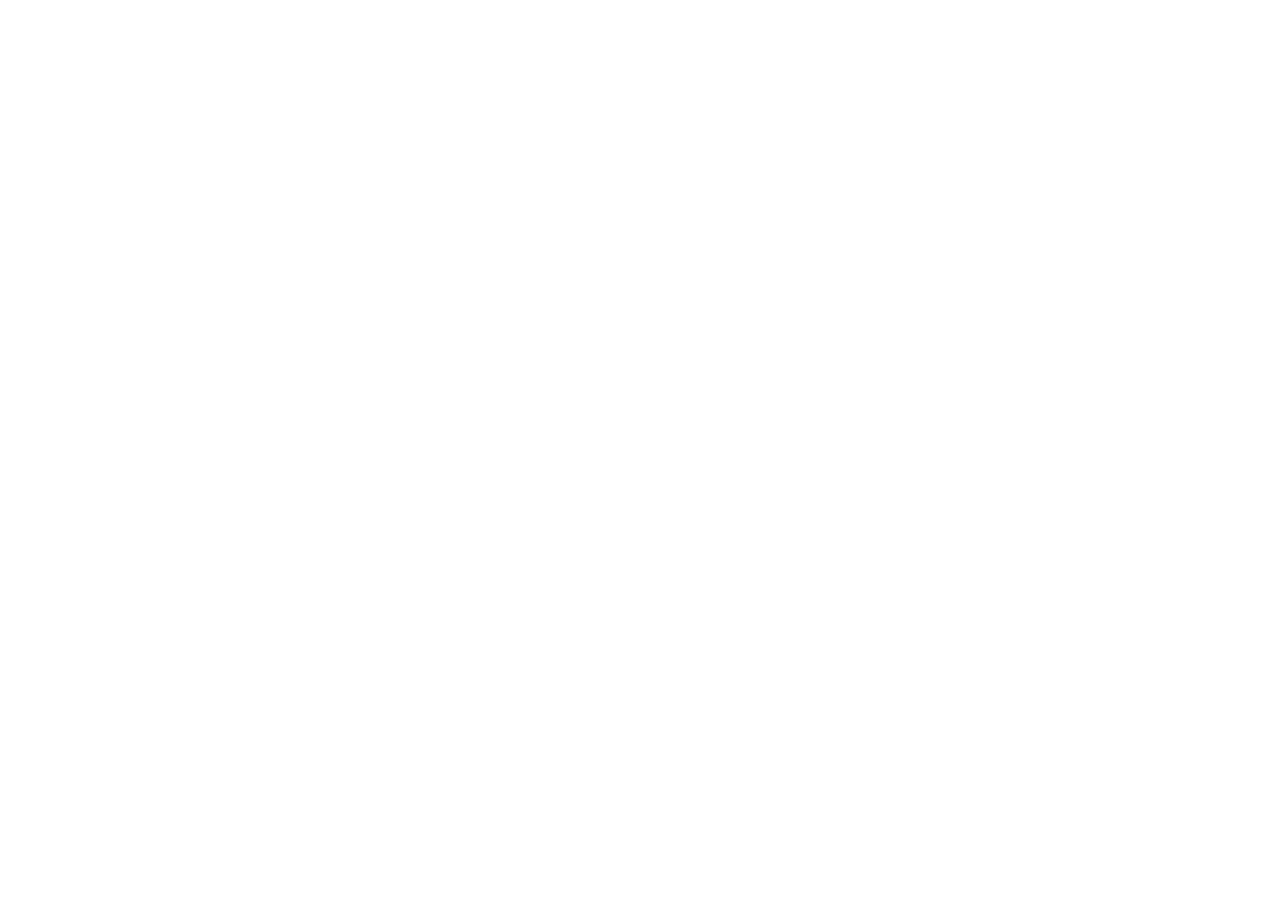
==== labs/ecoblocks/index.html @ c21bc476 "se crea mapa" ====
<!DOCTYPE html>
<html>
<head>
    <meta charset='utf-8' />
    <title>Display a map</title>
    <meta name='viewport' content='initial-scale=1,maximum-scale=1,user-scalable=no' />
    <script src='https://api.tiles.mapbox.com/mapbox-gl-js/v1.3.1/mapbox-gl.js'></script>
    <link href='https://api.tiles.mapbox.com/mapbox-gl-js/v1.3.1/mapbox-gl.css' rel='stylesheet' />
    <style>
        body { margin:0; padding:0; }
        #map { position:absolute; top:0; bottom:0; width:100%; }
        .marker {
		  background-image: url('marker.png');
		  background-size: cover;
		  width: 50px;
		  height: 50px;
		  border-radius: 50%;
		  cursor: pointer;
		}
		.mapboxgl-popup {
		  max-width: 200px;
		}

		.mapboxgl-popup-content {
		  text-align: center;
		  font-family: 'Open Sans', sans-serif;
		}
    </style>
</head>
<body>

<div id='map'></div>


<script>
	mapboxgl.accessToken = 'pk.eyJ1IjoiZW1tYW51ZWxhYiIsImEiOiJjamt0NmxpdHcwMnFyM2t0a3Mxbjh5aDFrIn0.7CcPXhDaki4-Y97DT7DYpQ';

	// Initialize the map 
	var map = new mapboxgl.Map({
	    container: 'map', // container id
	    style: 'mapbox://styles/mapbox/streets-v11', // stylesheet location
	    center: [-84.174500,  9.998606], // starting position [lng, lat]
	    zoom: 8 // starting zoom
	});

	// Encapsulate how to build the point for the map
	function build_point(name, contact, tel, long, lat){
		return {
			"type":"Feature",
			"properties":{
				"title":"<h2>"+name+"</h2>",
				"description" : "<h3>Contacto:"+contact+"</h3><h3>Tel:"+tel+"</h3>"
			},
			"geometry":{
				"type":"Point",
				"coordinates":[long, lat]
			}
		};
	}

	// Build the list of points and info to render
	var geojson = {
			"type":"geojson",
			"data":{
				"type":"FeatureCollection",
				"features":[
					build_point("Barrio San Jose, Alajuela","Edgar Palma","60564916",-84.242177, 10.013144),
					build_point("Barrio El Carmen, Alajuela ","Alina Víquez","83036267",-84.215441,  10.013313),
					build_point("Coyolar de Orotina, Alajuela","Victor Arce","87806390",-84.560223,   9.896143),
					build_point("Tárcoles, Garabito - Ecotarcoles","Raquel Parrales","89538636",-84.625626,  9.778423),
					build_point("Municipalidad de Parrita, Puntarenas","Monica Vargas","27798547",-84.3620855, 9.5292984),
					build_point("Ciruelas de San Antonio, Alajuela","Yerlyn Conejo","88871503",-84.2685808, 9.9756659),
					build_point("Biblioteca Pública Heredia ","","22378043",-84.1160985, 10.0017066),
					build_point("San Juan de Tibás, San José ","Christian Arce","86109078",-84.0907719, 9.9609617),
					build_point("Escuela Química UCR, San Pedro ","","25118520",-84.0511489, 9.9372931),
					build_point("San Vicente de Moravia, San José ","Angélica Méndez","84000764",-84.045870, 9.963131 ),
					build_point("Horquetas de Sarapiquí, Heredia ","Maribel Gutiérrez","63267789",-83.951639, 10.336138 ),
					build_point("Colegio Santo Domingo Heredia ","Noelia Gómez","72918414",-84.0916998, 9.9903904),
					build_point("San Pablo de Barva, Heredia","Mari Gonzáles","89232528",-84.123822, 10.019343 ),
					build_point("Son Josecito, San Rafael de Heredia ","Daniel Rojas","83949147",-84.1113496, 10.0145437),
					build_point("Biblioteca Pública de Cartago","","25523126",-83.923997, 9.8650112)		
				]
			}
	};

	// Add the points to the map
	geojson.data.features.forEach(function(marker){
		var el = document.createElement('div');
	  	el.className = 'marker';
		new mapboxgl.Marker(el)
		  .setLngLat(marker.geometry.coordinates)
		  .setPopup(new mapboxgl.Popup({ offset: 25 }) // add popups
		    .setHTML('<h3>' + marker.properties.title + '</h3><p>' + marker.properties.description + '</p>'))
		  .addTo(map);
	});


</script>

</body>
</html>
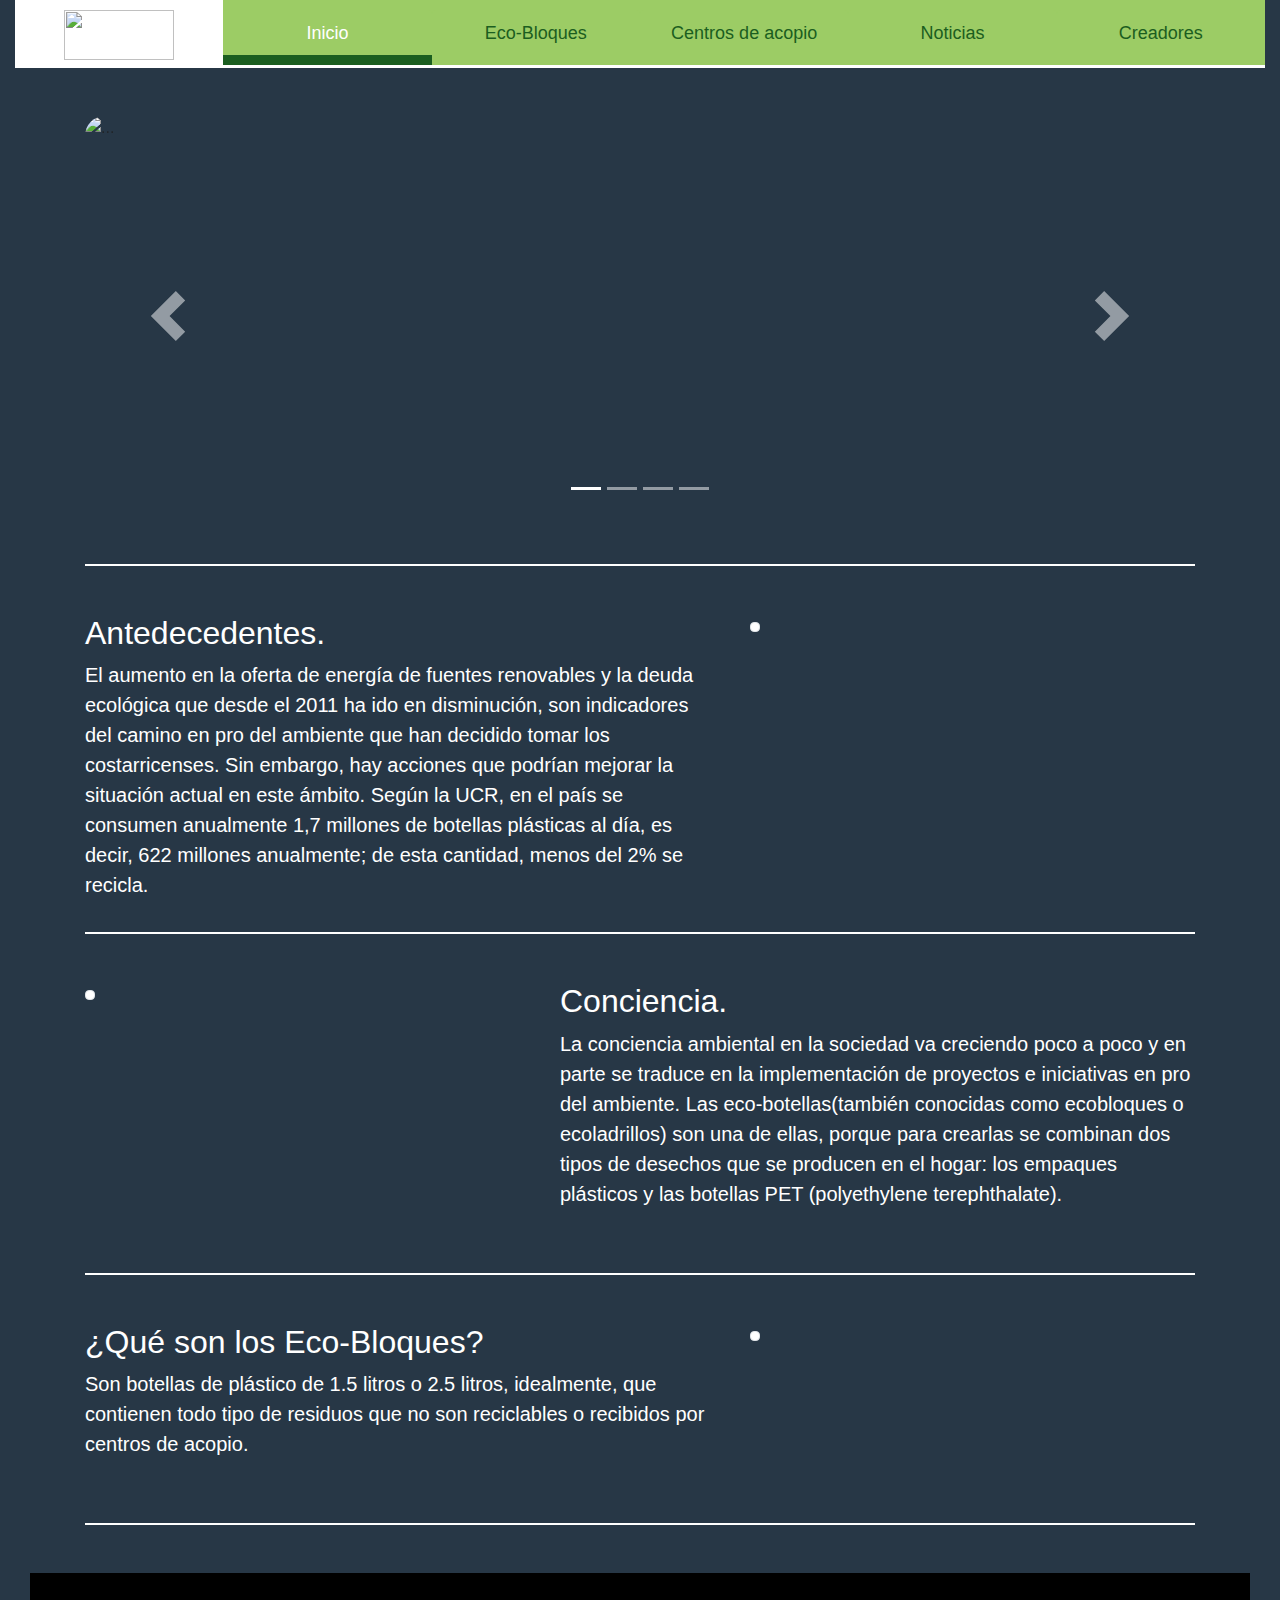
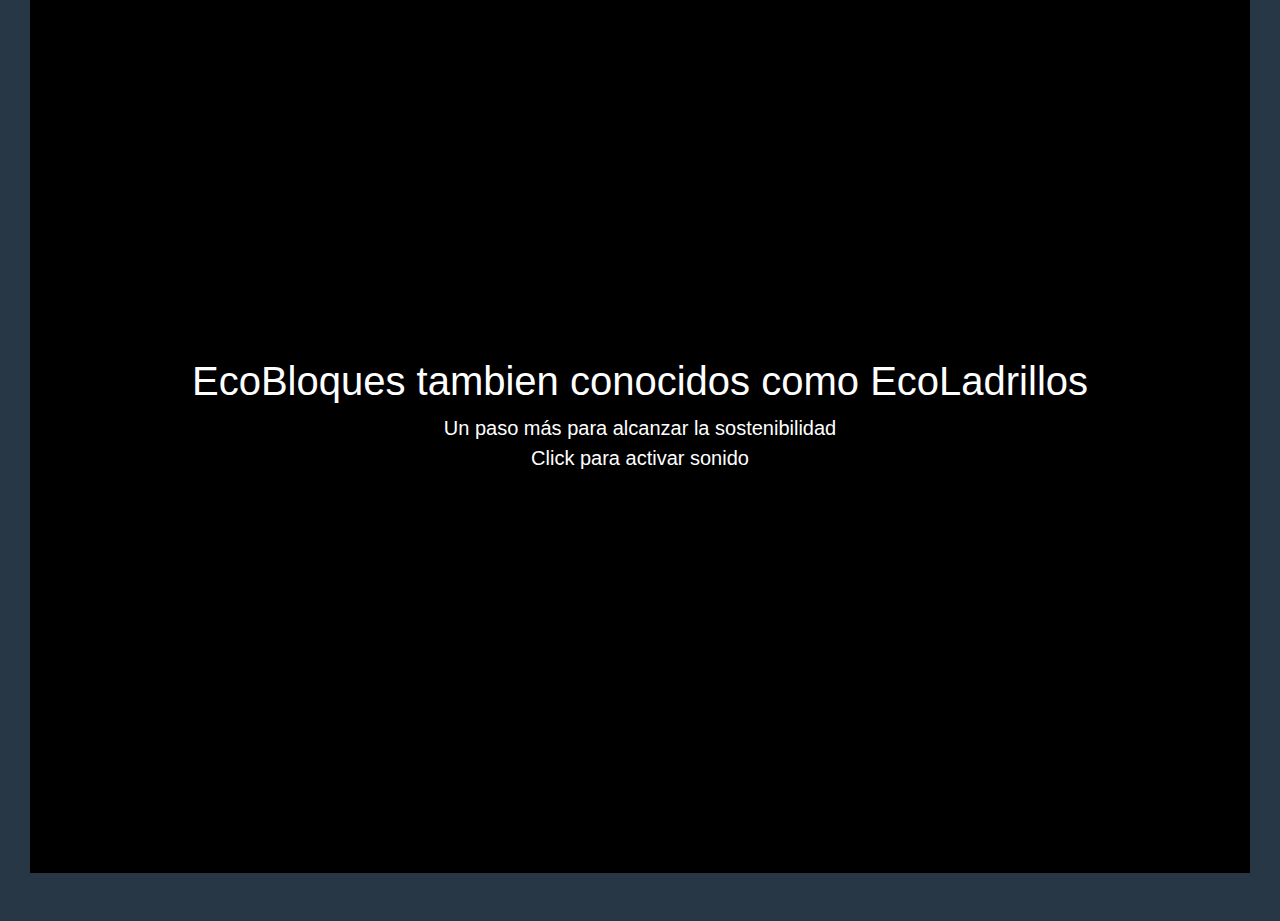
==== commit a78c95ed: "se agrega lab 1" ====
--- a/labs/ecoblocks/index.html
+++ b/labs/ecoblocks/index.html
@@ -1,101 +1,509 @@
 <!DOCTYPE html>
-<html>
+<html lang="en" dir="ltr">
+
 <head>
-    <meta charset='utf-8' />
-    <title>Display a map</title>
-    <meta name='viewport' content='initial-scale=1,maximum-scale=1,user-scalable=no' />
-    <script src='https://api.tiles.mapbox.com/mapbox-gl-js/v1.3.1/mapbox-gl.js'></script>
-    <link href='https://api.tiles.mapbox.com/mapbox-gl-js/v1.3.1/mapbox-gl.css' rel='stylesheet' />
-    <style>
-        body { margin:0; padding:0; }
-        #map { position:absolute; top:0; bottom:0; width:100%; }
-        .marker {
-		  background-image: url('marker.png');
-		  background-size: cover;
-		  width: 50px;
-		  height: 50px;
-		  border-radius: 50%;
-		  cursor: pointer;
-		}
-		.mapboxgl-popup {
-		  max-width: 200px;
-		}
+    <meta charset="utf-8">
+    <meta name="viewport" content="width=device-width, initial-scale=1, shrink-to-fit=no">
+    <link rel="stylesheet" href="https://stackpath.bootstrapcdn.com/bootstrap/4.3.1/css/bootstrap.min.css" integrity="sha384-ggOyR0iXCbMQv3Xipma34MD+dH/1fQ784/j6cY/iJTQUOhcWr7x9JvoRxT2MZw1T" crossorigin="anonymous">
+    <link rel="stylesheet" href="styles.css">
+    <script src="https://kit.fontawesome.com/1927c2f92b.js"></script>
+    <title>ECO-BLOQUES</title>
+</head>
 
-		.mapboxgl-popup-content {
-		  text-align: center;
-		  font-family: 'Open Sans', sans-serif;
-		}
-    </style>
-</head>
 <body>
+    <div class="container-fluid" id="nav_container">
+        <div class="row sticky-top">
+            <div class="col" role="navigation">
+                <ul class="nav nav-tabs mb-5 nav-justified flex-column flex-sm-row" id="menu" role="tablist">
+                    <li class="nav-item" id="logo">
+                        <img src="https://i.pinimg.com/originals/bb/02/d2/bb02d204f05999211589f55b80e9500d.png" width="110px" height="50px">
+                    </li>
+                    <li class="nav-item">
+                        <a class="flex-sm-fill text-sm-center nav-link active" id="pills-inicio-tab" data-toggle="tab" href="#pills-inicio" role="tab" aria-controls="pills-home" aria-selected="true">Inicio</a>
+                    </li>
+                    <li class="nav-item">
+                        <a class="flex-sm-fill text-sm-center nav-link" id="pills-ecobloques-tab" data-toggle="tab" href="#pills-ecobloques" role="tab" aria-controls="pills-profile" aria-selected="false">Eco-Bloques</a>
+                    </li>
+                    <li class="nav-item">
+                        <a class="flex-sm-fill text-sm-center nav-link" id="pills-centros-tab" data-toggle="tab" href="#pills-centros" role="tab" aria-controls="pills-contact" aria-selected="false">Centros de acopio</a>
+                    </li>
+                    <li class="nav-item">
+                        <a class="flex-sm-fill text-sm-center nav-link" id="pills-noticias-tab" data-toggle="tab" href="#pills-noticias" role="tab" aria-controls="pills-contact" aria-selected="false">Noticias</a>
+                    </li>
+                    <li class="nav-item">
+                        <a class="flex-sm-fill text-sm-center nav-link" id="pills-creadores-tab" data-toggle="tab" href="#pills-creadores" role="tab" aria-controls="pills-contact" aria-selected="false">Creadores</a>
+                    </li>
+                </ul>
+            </div>
+        </div>
+        <div class="row">
+            <div class="col">
+                <div class="tab-content" id="pills-tabContent">
+                    <!-- Inicio -->
+                    <div class="tab-pane fade show active" id="pills-inicio" role="tabpanel">
+                        <div class="container">
+                            <!-- Carrusel -->
+                            <div id="carouselExampleInterval" class="carousel slide" data-ride="carousel">
+                                <ol class="carousel-indicators">
+                                    <li data-target="#carouselExampleIndicators" data-slide-to="0" class="active"></li>
+                                    <li data-target="#carouselExampleIndicators" data-slide-to="1"></li>
+                                    <li data-target="#carouselExampleIndicators" data-slide-to="2"></li>
+                                    <li data-target="#carouselExampleIndicators" data-slide-to="3"></li>
+                                </ol>
+                                <div class="carousel-inner">
+                                    <div class="carousel-item active" data-interval="5000">
+                                        <img src="http://blog.greenpeace.org.ar/wp-content/uploads/2017/10/Ecoladrillo1.jpg" class="d-block w-100" alt="...">
+                                        <div class="carousel-caption">
+                                            <!-- <h5>Third slide label</h5>
+                                            <p>Praesent commodo cursus magna, vel scelerisque nisl consectetur.</p> -->
+                                        </div>
+                                    </div>
+                                    <div class="carousel-item" data-interval="2000">
+                                        <img src="https://images.teletica.com//Files/Sizes/2019/6/3/1898637314_1140x520.jpg" class="d-block w-100" alt="...">
+                                        <div class="carousel-caption">
+                                            <!-- <h5>First slide label</h5>
+                                            <p>Praesent commodo cursus magna, vel scelerisque nisl consectetur.</p> -->
+                                        </div>
+                                    </div>
+                                    <div class="carousel-item" data-interval="2000">
+                                        <img src="http://www.dondereciclo.org.ar/blog/wp-content/uploads/2013/03/ecoladrillos-1.jpg" class="d-block w-100" alt="...">
+                                        <div class="carousel-caption">
+                                            <!-- <h5>Second slide label</h5>
+                                            <p>Praesent commodo cursus magna, vel scelerisque nisl consectetur.</p> -->
+                                        </div>
+                                    </div>
+                                    <div class="carousel-item" data-interval="2000">
+                                        <img src="https://images.teletica.com//Files/Sizes/2019/6/3/1902138579_1140x520.jpg" class="d-block w-100" alt="...">
+                                        <div class="carousel-caption">
+                                            <!-- <h5>Third slide label</h5>
+                                            <p>Praesent commodo cursus magna, vel scelerisque nisl consectetur.</p> -->
+                                        </div>
+                                    </div>
+                                </div>
+                                <a class="carousel-control-prev" href="#carouselExampleInterval" role="button" data-slide="prev">
+                                    <span class="carousel-control-prev-icon" aria-hidden="true"></span>
+                                    <span class="sr-only">Previous</span>
+                                </a>
+                                <a class="carousel-control-next" href="#carouselExampleInterval" role="button" data-slide="next">
+                                    <span class="carousel-control-next-icon" aria-hidden="true"></span>
+                                    <span class="sr-only">Next</span>
+                                </a>
+                            </div>
+                        </div>
+                        <div class="container">
+                            <hr class="featurette-divider mt-5">
+                            <div class="row featurette mt-5">
+                                <div class="col-md-7">
+                                    <h2 class="featurette-heading">Antedecedentes.</h2>
+                                    <p class="lead">
+                                        El aumento en la oferta de energía de fuentes renovables y la deuda ecológica que desde el 2011
+                                        ha ido en disminución, son indicadores del camino en pro del ambiente que han decidido tomar los
+                                        costarricenses. Sin embargo, hay acciones que podrían mejorar la situación actual en este ámbito.
+                                        Según la UCR, en el país se consumen anualmente 1,7 millones de botellas plásticas al día, es decir,
+                                        622 millones anualmente; de esta cantidad, menos del 2% se recicla.
+                                    </p>
+                                </div>
+                                <div class="col-md-5">
+                                    <!-- <svg class="bd-placeholder-img bd-placeholder-img-lg featurette-image img-fluid mx-auto" width="500" height="500" xmlns="http://www.w3.org/2000/svg" preserveAspectRatio="xMidYMid slice" focusable="false" role="img" aria-label="Placeholder: 500x500"><title>Placeholder</title><rect width="100%" height="100%" fill="#eee"/><text x="50%" y="50%" fill="#aaa" dy=".3em">500x500</text></svg> -->
+                                    <img class="img-fluid img-thumbnail" src="https://comofuncionaque.com/wp-content/uploads/2015/01/La-contaminacion-ambiental-origina-la-erosion-de-la-tierra.jpg.jpg" alt="">
+                                </div>
+                            </div>
+                            <hr class="featurette-divider">
+                            <div class="row featurette mt-5 mb-5">
+                                <div class="col-md-5">
+                                    <!-- <svg class="bd-placeholder-img bd-placeholder-img-lg featurette-image img-fluid mx-auto" width="500" height="500" xmlns="http://www.w3.org/2000/svg" preserveAspectRatio="xMidYMid slice" focusable="false" role="img" aria-label="Placeholder: 500x500"><title>Placeholder</title><rect width="100%" height="100%" fill="#eee"/><text x="50%" y="50%" fill="#aaa" dy=".3em">500x500</text></svg> -->
+                                    <img class="img-fluid img-thumbnail" src="http://cpdec.siteseguro.ws/wp-content/uploads/2015/07/como-aplicar-a-sustentabilidade-na-empresa-6-1.jpg" alt="">
+                                </div>
+                                <div class="col-md-7">
+                                    <h2 class="featurette-heading">Conciencia.</h2>
+                                    <p class="lead">
+                                        La conciencia ambiental en la sociedad va creciendo poco a poco y en parte se traduce en la
+                                        implementación de proyectos e iniciativas en pro del ambiente. Las eco-botellas(también conocidas
+                                        como ecobloques o ecoladrillos) son una de ellas, porque para crearlas se combinan dos tipos de
+                                        desechos que se producen en el hogar: los empaques plásticos y las botellas PET (polyethylene
+                                        terephthalate).
+                                    </p>
+                                </div>
+                            </div>
+                            <hr class="featurette-divider">
+                            <div class="row featurette mt-5 mb-5">
+                                <div class="col-md-7">
+                                    <h2 class="featurette-heading">¿Qué son los Eco-Bloques?</h2>
+                                    <p class="lead">
+                                        Son botellas de plástico de 1.5 litros o 2.5 litros, idealmente, que contienen todo tipo de residuos
+                                        que no son reciclables o recibidos por centros de acopio.
+                                    </p>
+                                </div>
+                                <div class="col-md-5">
+                                    <!-- <svg class="bd-placeholder-img bd-placeholder-img-lg featurette-image img-fluid mx-auto" width="500" height="500" xmlns="http://www.w3.org/2000/svg" preserveAspectRatio="xMidYMid slice" focusable="false" role="img" aria-label="Placeholder: 500x500"><title>Placeholder</title><rect width="100%" height="100%" fill="#eee"/><text x="50%" y="50%" fill="#aaa" dy=".3em">500x500</text></svg> -->
+                                    <img class="img-fluid img-thumbnail" src="http://blog.greenpeace.org.ar/wp-content/uploads/2017/10/Ecoladrillo1.jpg" alt="">
+                                </div>
+                            </div>
+                            <hr class="featurette-divider mt-5">
+                        </div>
+                        <div class="container-fluid">
+                            <div class="row mt-5">
+                                <div class="col mb-5">
+                                    <section onclick="playVideoSound()">
+                                        <div class="overlay-wcs" id="video-cover"></div>
+                                        <video playsinline="playsinline" id="video-eco-bloques" autoplay="autoplay" muted="muted" loop="loop">
+                                            <source src="Multimedia/video.mp4" type="video/mp4">
+                                        </video>
+                                        <div class="container h-100">
+                                            <div class="d-flex h-100 text-center align-items-center">
+                                                <div class="w-100 text-white" id="video-text">
+                                                    <h1>EcoBloques tambien conocidos como EcoLadrillos</h1>
+                                                    <p class="lead mb-0">Un paso más para alcanzar la sostenibilidad</p>
+                                                    <p class="lead">Click para activar sonido</p>
+                                                </div>
+                                            </div>
+                                        </div>
+                                    </section>
+                                </div>
+                            </div>
+                        </div>
+                    </div>
+                    <!-- EcoBloques -->
+                    <style type="text/css">
+                    .separated {
+                        margin-bottom: 20px;
+                    }
+                    </style>
+                    <div class="tab-pane fade" id="pills-ecobloques" role="tabpanel">
+                        <div class="container">
+                            <div class="row separated">
+                                <div class="col-5 offset-lg-1">
+                                    <div class="card">
+                                        <div class="card-body">
+                                            <h3 class="card-title">¿Qué es?</h3>
+                                            <h6 class="card-text">Un <i>ecobloque</i> consiste en una botella plástica con residuos depositados dentro de una manera tan <strong>compacta</strong> que se vuelve lo suficientemente resistente como para ser utilizados para diferentes ideas.</h6>
+                                            <img src="Multimedia/muro.jpg" width="100%">
+                                        </div>
+                                    </div>
+                                </div>
+                                <div class="col-5">
+                                    <div class="card">
+                                        <div class="card-body">
+                                            <h3 class="card-title">¿Qué tiene?</h3>
+                                            <h6 class="card-text">Envoltorios plásticos laminados (envolturas metalizadas) como envoltorios de galletas y otros snacks por ejemplo: </h6>
+                                            <img width="100%" src="Multimedia/empaques.jpg">
+                                        </div>
+                                    </div>
+                                </div>
+                            </div>
+                            <div class="row">
+                                <div class="col-6">
+                                    <div class="card">
+                                        <div class="card-body">
+                                            <h3 class="card-title">Elaboración</h3>
+                                            <h6 class="card-text">Hacer un ecobloque consta de <b>sólo 5 pasos</b>. ¡Y nos permite aportar nuestro granito de arena para conservar nuestro medio ambiente reutilizando desechos!</h6>
+                                            <img width="100%" src="Multimedia/hacer.jpg">
+                                        </div>
+                                    </div>
+                                </div>
+                                <div class="col-6">
+                                    <div class="card">
+                                        <div class="card-body">
+                                            <h3 class="card-title">Verificación</h3>
+                                            <h5>¿Lo estoy haciendo bien?</h5>
+                                            <h6 class="card-text">A continuación te contamos cómo verificar si tu ecobloque ha sido elaborado correctamente</h6>
+                                            <img width="100%" src="Multimedia/verificar.jpeg">
+                                        </div>
+                                    </div>
+                                </div>
+                            </div>
+                        </div>
+                    </div>
+                    <!-- Centros -->
+                    <div class="tab-pane fade" id="pills-centros" role="tabpanel">
+                        <div class="container text-center my-3 py-5">
+                            <div class="row">
+                                <div class="col-8 offset-lg-2">
+                                    <div class="card">
+                                        <div class="card-body" style="height: 500px;" id="map-container">
+                                            <iframe scrolling="no" width="100%" height="100%" src="Multimedia/mapa/mapa.html"></iframe>
+                                        </div>
+                                    </div>
+                                </div>
+                            </div>
+                            <script type="text/javascript" src="script_mapa.js"></script>
+                        </div>
+                    </div>
+                    <!-- Noticias -->
+                    <div class="tab-pane fade" id="pills-noticias" role="tabpanel">
+                        <div class="album py-5">
+                            <div class="container">
+                                <div class="row">
+                                    <div class="col-md-4">
+                                        <div class="card mb-4 box-shadow">
+                                            <img class="card-img-top" src="Multimedia/noticia1.jpg" alt="Card image cap">
+                                            <div class="card-body">
+                                                <h5 class="card-title">Semana Ambiental UCR: Sea parte de la iniciativa de los eco-bloques</h5>
+                                                <div class="collapse" id="collapse1">
+                                                    <p>En Costa Rica se desechan 550 toneladas diarias de plástico de las cuales se reutiliza el 9% solamente. Sin embargo, además del reciclaje, es posible darles un segundo uso a las botellas con esta iniciativa</p>
+                                                    <p>La Universidad de Costa Rica (UCR) hace el llamado a la población en esta Semana del Ambiente para que participen en la iniciativa de los eco-bloques, botellas de plástico rellenas de material no reciclable y utilizadas para distintas construcciones de muebles modulares o hasta infraestructura.</p>
+                                                    <p>En Costa Rica se consumen 666 millones de botellas plásticas al año, una cifra preocupante y un futuro poco prometedor ya que la falta de compromiso ciudadano y de políticas de consumo aumentan el número de botellas de plástico usadas y mal desechadas, según la institución.</p>
+                                                    <p>En este momento, se recicla menos del 2% del plástico, y este se queda en los depósitos, rellenos, ríos y playas del país.</p>
+                                                    <p>Una familia costarricense de cuatro o cinco personas utiliza en promedio 3.500 envases en el lapso de un año. Una botella plástica dura aproximadamente 1.000 años en degradarse, eso quiere decir que aún convivimos con los primeros plásticos que fueron producidos. </p>
+                                                    <p>En Costa Rica se desechan 550 toneladas diarias de plástico de las cuales se reutiliza el 9 % solamente, según datos de la UCR.</p>
+                                                    <p>Sin embargo, además del reciclaje, es posible darles un segundo uso con esta iniciativa.
+                                                    </p>
+                                                    <p><b>¿Qué se necesita?</b></p>
+                                                    <p>1. Botellas de plástico limpias, secas, con tapa y de 1.5 litros hasta 3 litros.
+                                                    </p>
+                                                    <p>2. Rellenar la botella con residuos no reciclables como celofán, bolsas para leche en polvo, bolsas para café, empaques para galletas y empaques para bocadillos diversos, los cuales se cortan en trozos del tamaño aproximado de una moneda de ₡500.</p>
+                                                    <p>3. Una herramienta para compactar los materiales dentro de la botella para que quede totalmente sin aire.</p>
+                                                    <p>Cuando se evita la descomposición de una tonelada de botellas de polietileno no se emiten 155 kg CO2 equivalente a la atmósfera, y si se suma el material de empaque plástico del relleno, se evita diez veces más la emisión de gases de efecto invernadero.</p>
+                                                    <p>Según el centro educativo, los seres humanos producimos en el mundo casi 20.000 botellas plásticas por segundo y esa cifra aumentará 20 % para el año 2021.</p>
+                                                    <p>La UCR estuvo recolectando estas botellas hace un tiempo, sin embargo, debido a la gran participación ya no hay sitio donde almacenarlas, por lo que invitan a la población a hacer sus propias construcciones.</p>
+                                                    <br>
+                                                </div>
+                                                <div class="d-flex justify-content-between align-items-center">
+                                                    <div class="btn-group">
+                                                        <button type="button" data-toggle="collapse" href="#collapse1" class="btn btn-sm btn-outline-success">Ver más</button>
+                                                        <button type="button" class="btn btn-sm btn-outline-success test"><a class="source-publication" href="https://www.teletica.com/227422_semana-ambiental-ucr-sea-parte-de-la-iniciativa-de-los-eco-bloques" rel="noopener noreferrer" target="_blank">Nota original</a></button>
+                                                    </div>
+                                                    <small class="text-muted">Teletica</small>
+                                                </div>
+                                            </div>
+                                        </div>
+                                    </div>
+                                    <div class="col-md-4">
+                                        <div class="card mb-4 box-shadow">
+                                            <img class="card-img-top" src="Multimedia/noticia2.jpg" alt="Card image cap">
+                                            <div class="card-body">
+                                                <h5 class="card-title">¡Súmese a la iniciativa de Eco-bloques! Conozca aquí los centros de acopio
+                                                </h5>
+                                                <div class="collapse" id="collapse2">
+                                                    <p><b>Se construyen y recolectan para proyectos de construcción</b></p>
+                                                    <p><b>Redacción</b>- La iniciativa, <b>eco-bloques</b>, ya ha tomado a todo el mundo y Costa Rica no es la excepción. Si usted quiere sumarse y ser parte de esta idea en pro del medio ambiente, preste atención a la siguiente información en la que le contamos cómo formar parte de este proyecto y dónde acudir para hacer entrega de sus eco-bloques.</p>
+                                                    <p><b>¿Qué son los Eco-bloques?</b></p>
+                                                    <p>Son botellas de plástico de 1.5 litros o 2.5 litros, idealmente, que contienen todo tipo de residuos que no son reciclables o recibidos por centros de acopio.</p>
+                                                    <p>Todo lo que sea plástico: paquetes de galletas, confites, la envoltura de rasuradoras, los tubos de las pastas de dientes, sin la cabeza, los mangos de los cepillos de dientes, sin las cerdas, los paquetes en los que se envuelven los medicamentos, entre otros.</p>
+                                                    <p>Los residuos que se coloquen dentro de la botellas deben estar totalmente limpios, un aspecto muy importante a la hora de elaborarlos.</p>
+                                                    <p>La organización ambiental “Enviajarme” de la provincia de Heredia, cuenta con dos centros de acopio, uno en San José de la Montaña y otro en Mercedes Norte.</p>
+                                                    <p>En el caso de este centro, la idea de adquirir los eco-bloques es para la utilización de estos en la construcción. Dentro de su organización, cuenta con un profesional en arquitectura.</p>
+                                                    <p><i>“La idea a nivel nacional es recibir eco-bloques de todas las comunidades para realizar diferentes proyectos como la restauración de espacios que puede estar abandonados”, señaló Mari González, líder ambiental de Enviajarme.</i></p>
+                                                    <p>La Universidad de Costa Rica (UCR) también se sumó a esta gran iniciativa; sin embargo, el departamento de prensa de este centro de educación superior informó a este medio que pese a que la Escuela de Química estuvo trabajando y recibiendo los eco-bloques, ya no están en la capacidad de procesar más.</p>
+                                                    <p><i>“Ahora solo se piden si hay un proyecto específico en el que se pueden usar”, indicó prensa UCR a AM Prensa.com.</i></p>
+                                                    <p>En caso de que la institución requiera adquirirlos, estará informando a la población, por el momento, la UCR invita a la población a crearlos desde sus hogares.</p>
+                                                    <br>
+                                                </div>
+                                                <div class="d-flex justify-content-between align-items-center">
+                                                    <div class="btn-group">
+                                                        <button type="button" data-toggle="collapse" href="#collapse2" class="btn btn-sm btn-outline-success">Ver más</button>
+                                                        <button type="button" class="btn btn-sm btn-outline-success test"><a class="source-publication" href="https://amprensa.com/2019/06/sumes-a-la-iniciativadeecobloques-conozca-aqui-los-centros-de-acopio/" rel="noopener noreferrer" target="_blank">Nota original</a></button>
+                                                    </div>
+                                                    <small class="text-muted">AMPrensa</small>
+                                                </div>
+                                            </div>
+                                        </div>
+                                    </div>
+                                    <div class="col-md-4">
+                                        <div class="card mb-4 box-shadow">
+                                            <img class="card-img-top" src="Multimedia/noticia3.jpg" alt="Card image cap">
+                                            <div class="card-body">
+                                                <h5 class="card-title">Hagamos ecobloques y ayudemos al ambiente</h5>
+                                                <div class="collapse" id="collapse3">
+                                                    <p><i>Para crearlos se combinan dos tipos de desechos que se producen en el hogar: los empaques plásticos y las botellas de politereftalato de etileno</i></p>
+                                                    <p>El aumento en la oferta de energía de fuentes renovables y la deuda ecológica que desde el 2011 ha ido en disminución, son indicadores del camino en pro del ambiente que han decidido tomar los costarricenses.</p>
+                                                    <p>Sin embargo, hay acciones que podrían mejorar la situación actual en este ámbito. De acuerdo con la Universidad de Costa Rica (UCR), en el país se consumen anualmente 1,7 millones de botellas plásticas al día, es decir, 622 millones anualmente; de esta cantidad, menos del 2% se recicla.</p>
+                                                    <p>El informe del Estado del Ambiente 2017, indica que en el pasado los costarricenses producían muy pocos residuos y los que existían, se enterraban en los patios o se reutilizaban. Ahora, según <b>Agustín Gómez</b>, del Observatorio del Desarrollo de la UCR, se usan y se botan sin control.</p>
+                                                    <p>“Se debe acompañar el rechazo del plástico de un solo uso con propuestas para brindarle al ciudadano facilidades que modifiquen o generen el patrón de consumo responsable. Es necesario incomodarnos como ciudadanos y volver a patrones más sostenibles”, indicó <b>Gómez.</b></p>
+                                                    <p><b>Ecobloques</b></p>
+                                                    <p>Esos patrones sostenibles han vuelto poco a poco, así como ha crecido la conciencia ambiental en la sociedad, que en parte se traduce en la implementación de proyectos e iniciativas en pro del ambiente.</p>
+                                                    <p>Las eco-botellas (también conocidas como ecobloques o ecoladrillos) son una de ellas, porque para crearlas se combinan dos tipos de desechos que se producen en el hogar: los empaques plásticos y las botellas de politereftalato de etileno conocidos por sus siglas en inglés PET (polyethylene terephthalate).</p>
+                                                    <p>Consisten en rellenar una botella de plástico vacía con desechos que no se pueden reciclar de otra manera, por ejemplo, bolsas de nylon, celofanes o empaques plásticos metalizados como los de galletas.
+                                                    </p>
+                                                    <p>Como parte de la iniciativa se han planteado muchas formas de utilizarlas, entre ellos destacan la función de aislante térmico dentro de estructuras de madera y en otros países se han utilizado para construir edificaciones. Esta última opción sería posible si se colocan los ecobloques en una malla de alambre y luego se pegan con arena y cemento, aunque Antonio Calvo, de Coalición Ambiental, aclara que en Costa Rica de momento no se pueden utilizar para construcciones habitables.
+                                                    </p>
+                                                    <p><b>Para hacerlo</b></p>
+                                                    <p>Construir una unidad de estas no consume mucho tiempo y es fácil de hacer:
+                                                    </p>
+                                                    <p>1. Conseguir una botella de plástico vacía de 1 litro e incluso de 3 litros.</p>
+                                                    <p>2. Lavar y secar cuidadosamente el envase antes de comenzar a rellenarlo.
+                                                    </p>
+                                                    <p>3. Limpiar y si es necesario, secar los empaques que se depositarán dentro de la botella.
+                                                    </p>
+                                                    <p>4. Introducir los empaques en el envase.
+                                                    </p>
+                                                    <p>5. Comprimir fuertemente los empaques que están dentro para que se logre obtener peso.
+                                                    </p>
+                                                    <p>6. Cuando ya no entre ningún envoltorio más y se haya compactado bien, se debe volver a tapar la botella.
+                                                    </p>
+                                                    <p>7. Guardarla y llevarla a uno de los centros donde las reciben.
+                                                    </p>
+                                                    <p>Existen 15 puntos de recolección en todo el país, entre ellos: la Biblioteca Pública de Heredia, la Municipalidad de Parrita en Puntarenas, la Universidad de Costa Rica en su sede Rodrigo Facio y la Biblioteca Pública de Cartago.</p>
+                                                    <p>Para conocer cuáles son todos estos centros y con quién debe contactarse para hacer la entrega, puede hacer clic en la fotografía del mapa para verla en tamaño completo.</p>
+                                                    <p><b>Sin perder conciencia</b></p>
+                                                    <p>El miembro fundador de Coalición Ambiental Voluntariado, <b>Juan Carlos Núñez</b>, comenzó en el 2018 con esta comunidad que pretende despertar conciencia ambiental a partir de la educación, las acciones y compartir puntos de vista e iniciativas.</p>
+                                                    <p>Según el fundador de la comunidad, el problema con los ecobloques recae en que muchas personas no se informan adecuadamente y depositan cualquier tipo de basura en las botellas e incluso pierden el sentido de concientizar sobre el uso en exceso de estos envases o envolturas.</p>
+                                                    <p>Para formar parte de Coalición Ambiental Voluntariado puede comunicarse con ellos por medio de Facebook y participar de las campañas pro ambiente.</p>
+                                                    <br>
+                                                    <br>
+                                                </div>
+                                                <div class="d-flex justify-content-between align-items-center">
+                                                    <div class="btn-group">
+                                                        <button type="button" data-toggle="collapse" href="#collapse3" class="btn btn-sm btn-outline-success">Ver más</button>
+                                                        <button type="button" class="btn btn-sm btn-outline-success test"><a class="source-publication" href="https://adiariocr.com/ambiente/hagamos-ecobloques-y-ayudemos-al-ambiente/" rel="noopener noreferrer" target="_blank">Nota original</a></button>
+                                                    </div>
+                                                    <small class="text-muted">aDiarioCR</small>
+                                                </div>
+                                            </div>
+                                        </div>
+                                    </div>
+                                    <div class="col-md-4">
+                                        <div class="card mb-4 box-shadow">
+                                            <img class="card-img-top" src="Multimedia/noticia4.jpg" alt="Card image cap">
+                                            <div class="card-body">
+                                                <h5 class="card-title">Biblioteca Pública de Ciudad Quesada recibe “eco-bloques”</h5>
+                                                <div class="collapse" id="collapse4">
+                                                    <p>Más allá de promover la lectura, las bibliotecas se han convertido en espacios integrales donde se llevan a cabo actividades culturales y esfuerzos en pro del medio ambiente.</p>
+                                                    <p>Dentro de este contexto, el Sistema Nacional de Bibliotecas de Costa Rica, SINABI, actualmente promueve la elaboración y utilización de “eco-bloques”, es decir, botellas de plástico que se rellenan con empaques no reciclables, para buscar la reutilización de estos materiales y disminuir la contaminación ambiental. Este proyecto nace en la Comisión Interinstitucional Carbono Neutro de la Universidad de Costa Rica y, a partir de su elaboración, otras instituciones, como las bibliotecas del SINABI, se han unido.</p>
+                                                    <p>En San Carlos, los “eco-bloques” son recibidos en la Biblioteca Pública de Ciudad Quesada. Tatiana Garita, directora de esta entidad, explicó que en la UCR, “lo que están creando es una especie de muro de contención”. Garita agregó que ya han motivado a los grupos que participan en sus actividades permanentes para que, entre todos, llenen una botella y aseguró “nosotros ya tenemos como unas 6 botellas llenas y hay papás que están llenando botellas por su cuenta.”</p>
+                                                    <p>¿Cómo hacer un eco-bloque?</p>
+                                                    <p>El primer paso es conseguir una botella de plástico vacía que tenga las iniciales “PETE”; estas botellas suelen utilizarse para envasar refrescos gaseosos o agua. Para armar un “eco-bloque” se puede usar una botella de 1 litro o hasta de 3 litros. El envase debe lavarse y secarse bien antes de empezar a rellenarlo. Como segundo paso, la botella se debe rellenar con empaques plásticos metalizados como los de leche en polvo, café, galletas y confites, entre otros. Todos estos empaques deben estar limpios y secos, antes de ingresarlos en la botella.</p>
+                                                    <p>Los empaques deben comprimirse fuertemente dentro del envase para lograr el peso requerido. Garita explica que “cada botella tiene que tener un peso mínimo. Por ejemplo, las de 2 litros deben de pesar alrededor de 600 gramos.”.</p>
+                                                    <p>Cuando la botella se encuentra totalmente llena y alcanza el peso ideal, se le puede poner la tapa para entregarla en la biblioteca. Sin embargo, los “eco-bloques” también se pueden aprovechar en hogares o comunidades para desarrollar proyectos como la fabricación de muebles, paredes, muros, caminos y escaleras. Solo deben unirse con cuerdas de nylon, alambre, pegamento acrílico o silicón.</p>
+                                                    <p>Si quiere formar parte de esta campaña en pro del medio ambiente, puede entregar sus “eco-bloques” en la Biblioteca Pública de Ciudad Quesada. El horario de atención es de lunes a viernes de 10:00 a.m. a 6:00 p.m. En la biblioteca también encontrará apoyo si tiene dudas sobre cómo rellenar los envases correctamente.</p>
+                                                    <br>
+                                                </div>
+                                                <div class="d-flex justify-content-between align-items-center">
+                                                    <div class="btn-group">
+                                                        <button type="button" data-toggle="collapse" href="#collapse4" class="btn btn-sm btn-outline-success">Ver más</button>
+                                                        <button type="button" class="btn btn-sm btn-outline-success test"><a class="source-publication" href="https://www.sancarlosaldia.com/interes-social/753-biblioteca-publica-de-ciudad-quesada-recibe-%E2%80%9Ceco-bloques%E2%80%9D.html" rel="noopener noreferrer" target="_blank">Nota original</a></button>
+                                                    </div>
+                                                </div>
+                                                <small class="text-muted float-right">SanCarlosAlDía</small>
+                                            </div>
+                                        </div>
+                                    </div>
+                                    <div class="col-md-4">
+                                        <div class="card mb-4 box-shadow">
+                                            <img class="card-img-top" src="Multimedia/noticia5.jpg" alt="Card image cap">
+                                            <div class="card-body">
+                                                <h5 class="card-title">Ecoladrillos | MVM - Giros, Repretel”</h5>
+                                                <div class="collapse" id="collapse4">
+                                                    <br>
+                                                </div>
+                                                <div class="d-flex justify-content-between align-items-center">
+                                                    <div class="btn-group">
+                                                        <button type="button" class="btn btn-sm btn-outline-success test"><a class="source-publication" href="https://www.youtube.com/watch?v=xy-OBVWHzIA" rel="noopener noreferrer" target="_blank">Ver noticia</a></button>
+                                                    </div>
+                                                </div>
+                                                <small class="text-muted float-right">Repretel</small>
+                                            </div>
+                                        </div>
+                                    </div>
+                                </div>
+                            </div>
+                        </div>
+                    </div>
+                    <!-- Creadores -->
+                    <div class="tab-pane fade" id="pills-creadores" role="tabpanel">
+                        <div class="container text-center my-3 py-5">
+                            <div class="row" id="team">
+                                <div class="col-4">
+                                    <div class="card">
+                                        <div class="card-body">
+                                            <img src="Multimedia/foto_isaac.jpg" alt="" class="img-fluid rounded-circle w-50 mb-3">
+                                            <h4 class="card-title">Isaac Mena López</h3>
+                                                <h6 class="card-subtitle text-muted mb-4">Desarrollador</h5>
+                                                    <h6 class="card-text">
+                                                        Estudiante avanzado de Ingeniería en Computación del TEC y que
+                                                        posee gustos por la programación y diseño web.
+                                                    </h6>
+                                                    <div class="d-flex flex-row justify-content-center">
+                                                        <div class="p-4">
+                                                            <a href="https://www.facebook.com/isaac.mena.3" rel="noopener noreferrer" target="_blank">
+                                                                <i class="fab fa-facebook" style="font-size:32px;"></i>
+                                                            </a>
+                                                        </div>
+                                                        <div class="p-4">
+                                                            <a href="#" rel="noopener noreferrer" target="_blank">
+                                                                <i class="fab fa-instagram" style="font-size:32px;"></i>
+                                                            </a>
+                                                        </div>
+                                                        <div class="p-4">
+                                                            <a href="xsaco07@gmail.com" rel="noopener noreferrer" target="_blank">
+                                                                <i class="fas fa-at" style="font-size:32px;"></i>
+                                                            </a>
+                                                        </div>
+                                                    </div>
+                                        </div>
+                                    </div>
+                                </div>
+                                <div class="col-4">
+                                    <div class="card">
+                                        <div class="card-body">
+                                            <img src="Multimedia/foto_emmanuel.jpg" alt="" class="img-fluid rounded-circle w-50 mb-3">
+                                            <h4 class="card-title">Emmanuel Alfaro Brenes</h3>
+                                                <h6 class="card-subtitle text-muted mb-4">Desarrollador</h5>
+                                                    <h6 class="card-text">
+                                                        Estudiante avanzado de Ingeniería en Computación del TEC y que
+                                                        posee gustos por la programación y diseño web.
+                                                    </h6>
+                                                    <div class="d-flex flex-row justify-content-center">
+                                                        <div class="p-4">
+                                                            <a href="https://www.facebook.com/EmAlBr" rel="noopener noreferrer" target="_blank">
+                                                                <i class="fab fa-facebook" style="font-size:32px;"></i>
+                                                            </a>
+                                                        </div>
+                                                        <div class="p-4">
+                                                            <a href="#" rel="noopener noreferrer" target="_blank">
+                                                                <i class="fab fa-instagram" style="font-size:32px;"></i>
+                                                            </a>
+                                                        </div>
+                                                        <div class="p-4">
+                                                            <a href="ealfarobrenes@hotmail.com" rel="noopener noreferrer" target="_blank">
+                                                                <i class="fas fa-at" style="font-size:32px;"></i>
+                                                            </a>
+                                                        </div>
+                                                    </div>
+                                        </div>
+                                    </div>
+                                </div>
+                                <div class="col-4">
+                                    <div class="card">
+                                        <div class="card-body">
+                                            <img src="Multimedia/fernando_foto.jpg" alt="" class="img-fluid rounded-circle w-50 mb-3">
+                                            <h4 class="card-title">Fernando Rojas</h3>
+                                                <h6 class="card-subtitle text-muted mb-4">Desarrollador</h5>
+                                                    <h6 class="card-text">
+                                                        Estudiante avanzado de Ingeniería en Computación del TEC y que
+                                                        posee gustos por la programación y diseño web.
+                                                    </h6>
+                                                    <div class="d-flex flex-row justify-content-center">
+                                                        <div class="p-4">
+                                                            <a href="https://www.facebook.com/luis.fernando.rojas0" rel="noopener noreferrer" target="_blank">
+                                                                <i class="fab fa-facebook" style="font-size:32px;"></i>
+                                                            </a>
+                                                        </div>
+                                                        <div class="p-4">
+                                                            <a href="https://www.instagram.com/fernando.rojas12/" rel="noopener noreferrer" target="_blank">
+                                                                <i class="fab fa-instagram" style="font-size:32px;"></i>
+                                                            </a>
+                                                        </div>
+                                                        <div class="p-4">
+                                                            <a href="rojas.luis28@gmail.com" rel="noopener noreferrer" target="_blank">
+                                                                <i class="fas fa-at" style="font-size:32px;"></i>
+                                                            </a>
+                                                        </div>
+                                                    </div>
+                                        </div>
+                                    </div>
+                                </div>
+                            </div>
+                        </div>
+                    </div>
+                </div>
+            </div>
+        </div>
+    </div>
+    <script type="text/javascript" src="./script.js"></script>
+    <script src="https://code.jquery.com/jquery-3.3.1.slim.min.js" integrity="sha384-q8i/X+965DzO0rT7abK41JStQIAqVgRVzpbzo5smXKp4YfRvH+8abtTE1Pi6jizo" crossorigin="anonymous"></script>
+    <script src="https://cdnjs.cloudflare.com/ajax/libs/popper.js/1.14.7/umd/popper.min.js" integrity="sha384-UO2eT0CpHqdSJQ6hJty5KVphtPhzWj9WO1clHTMGa3JDZwrnQq4sF86dIHNDz0W1" crossorigin="anonymous"></script>
+    <script src="https://stackpath.bootstrapcdn.com/bootstrap/4.3.1/js/bootstrap.min.js" integrity="sha384-JjSmVgyd0p3pXB1rRibZUAYoIIy6OrQ6VrjIEaFf/nJGzIxFDsf4x0xIM+B07jRM" crossorigin="anonymous"></script>
+</body>
 
-<div id='map'></div>
-
-
-<script>
-	mapboxgl.accessToken = 'pk.eyJ1IjoiZW1tYW51ZWxhYiIsImEiOiJjamt0NmxpdHcwMnFyM2t0a3Mxbjh5aDFrIn0.7CcPXhDaki4-Y97DT7DYpQ';
-
-	// Initialize the map 
-	var map = new mapboxgl.Map({
-	    container: 'map', // container id
-	    style: 'mapbox://styles/mapbox/streets-v11', // stylesheet location
-	    center: [-84.174500,  9.998606], // starting position [lng, lat]
-	    zoom: 8 // starting zoom
-	});
-
-	// Encapsulate how to build the point for the map
-	function build_point(name, contact, tel, long, lat){
-		return {
-			"type":"Feature",
-			"properties":{
-				"title":"<h2>"+name+"</h2>",
-				"description" : "<h3>Contacto:"+contact+"</h3><h3>Tel:"+tel+"</h3>"
-			},
-			"geometry":{
-				"type":"Point",
-				"coordinates":[long, lat]
-			}
-		};
-	}
-
-	// Build the list of points and info to render
-	var geojson = {
-			"type":"geojson",
-			"data":{
-				"type":"FeatureCollection",
-				"features":[
-					build_point("Barrio San Jose, Alajuela","Edgar Palma","60564916",-84.242177, 10.013144),
-					build_point("Barrio El Carmen, Alajuela ","Alina Víquez","83036267",-84.215441,  10.013313),
-					build_point("Coyolar de Orotina, Alajuela","Victor Arce","87806390",-84.560223,   9.896143),
-					build_point("Tárcoles, Garabito - Ecotarcoles","Raquel Parrales","89538636",-84.625626,  9.778423),
-					build_point("Municipalidad de Parrita, Puntarenas","Monica Vargas","27798547",-84.3620855, 9.5292984),
-					build_point("Ciruelas de San Antonio, Alajuela","Yerlyn Conejo","88871503",-84.2685808, 9.9756659),
-					build_point("Biblioteca Pública Heredia ","","22378043",-84.1160985, 10.0017066),
-					build_point("San Juan de Tibás, San José ","Christian Arce","86109078",-84.0907719, 9.9609617),
-					build_point("Escuela Química UCR, San Pedro ","","25118520",-84.0511489, 9.9372931),
-					build_point("San Vicente de Moravia, San José ","Angélica Méndez","84000764",-84.045870, 9.963131 ),
-					build_point("Horquetas de Sarapiquí, Heredia ","Maribel Gutiérrez","63267789",-83.951639, 10.336138 ),
-					build_point("Colegio Santo Domingo Heredia ","Noelia Gómez","72918414",-84.0916998, 9.9903904),
-					build_point("San Pablo de Barva, Heredia","Mari Gonzáles","89232528",-84.123822, 10.019343 ),
-					build_point("Son Josecito, San Rafael de Heredia ","Daniel Rojas","83949147",-84.1113496, 10.0145437),
-					build_point("Biblioteca Pública de Cartago","","25523126",-83.923997, 9.8650112)		
-				]
-			}
-	};
-
-	// Add the points to the map
-	geojson.data.features.forEach(function(marker){
-		var el = document.createElement('div');
-	  	el.className = 'marker';
-		new mapboxgl.Marker(el)
-		  .setLngLat(marker.geometry.coordinates)
-		  .setPopup(new mapboxgl.Popup({ offset: 25 }) // add popups
-		    .setHTML('<h3>' + marker.properties.title + '</h3><p>' + marker.properties.description + '</p>'))
-		  .addTo(map);
-	});
-
-
-</script>
-
-</body>
-</html>+</html>
--- a/labs/ecoblocks/styles.css
+++ b/labs/ecoblocks/styles.css
@@ -0,0 +1,160 @@
+* {
+    margin: 0%;
+    padding: 0%;
+}
+
+body {
+    /* background-color: #D5D8DC; */
+    /* background-color: #9CCC65; */
+    background-color: #273746;
+}
+
+#nav_container {}
+
+#menu li a:hover {}
+
+.carousel-item {
+    width: 100%;
+    height: 400px;
+}
+
+.carousel-inner {
+    border-radius: 20px;
+}
+
+.carousel-control-prev-icon,
+.carousel-control-next-icon {
+    height: 50px;
+    width: 50px;
+}
+
+section {
+    position: relative;
+    background-color: black;
+    height: 100vh;
+    min-height: 25rem;
+    width: 100%;
+    overflow: hidden;
+}
+
+section video {
+    position: absolute;
+    top: 50%;
+    left: 50%;
+    min-width: 100%;
+    min-height: 100%;
+    width: auto;
+    height: auto;
+    z-index: 0;
+    -ms-transform: translateX(-50%) translateY(-50%);
+    -moz-transform: translateX(-50%) translateY(-50%);
+    -webkit-transform: translateX(-50%) translateY(-50%);
+    transform: translateX(-50%) translateY(-50%);
+}
+
+section .container {
+    position: relative;
+    z-index: 2;
+}
+
+section .overlay-wcs {
+    position: absolute;
+    top: 0;
+    left: 0;
+    height: 100%;
+    width: 100%;
+    background-color: black;
+    opacity: 0.7;
+    z-index: 1;
+}
+
+.nav-tabs {
+    border-bottom: solid 4px white;
+}
+
+.nav-tabs .nav-item,
+.nav-tabs .nav-link {
+    background-color: #9CCC65;
+    /* background-color: #273746; */
+    color: #1B5E20;
+    /* color: white; */
+    font-size: 18px;
+    padding-top: 10px;
+    /* color: black; */
+    border: none;
+}
+
+.nav-tabs .nav-link:hover {
+    border-bottom: solid 10px #1B5E20;
+}
+
+.nav-tabs .nav-link.active {
+    color: white;
+    /* background-color: #6D4C41; */
+    background-color: #9CCC65;
+    /* background-color: #273746; */
+    border-bottom: solid 10px #1B5E20;
+    /* border-bottom: solid 8px #9CCC65; */
+}
+
+.featurette {
+    color: white;
+}
+
+.featurette-divider {
+    border: 1px solid white;
+}
+
+#team .card i {
+    color: #34495E;
+}
+
+#team img {
+    margin-top: -30%;
+}
+
+#team .card {
+    box-shadow: 8px 8px #9CCC65;
+    transition: all 0.1s ease-in;
+    -webkit-transition: all 0.1s ease-in;
+    -moz-transition: all 0.1s ease-in;
+}
+
+#team .card:hover {
+    background-color: #9CCC65;
+    color: white;
+    border-radius: 5px;
+    border: none;
+    box-shadow: 8px 8px white;
+}
+
+#team .card .card-text {
+    font-size: 18px;
+}
+
+#team .card:hover i {
+    color: white;
+}
+
+#team .card .card-subtitle {
+    font-size: 20px;
+    font-weight: lighter;
+}
+
+#logo {
+    background-color: white;
+}
+
+.box-shadow {
+    box-shadow: 0 .25rem .75rem rgba(0, 0, 0, .05);
+}
+
+.source-publication {
+    text-decoration: none;
+    color: #28A745;
+}
+
+a:hover.source-publication {
+    color: white;
+    text-decoration: none;
+}